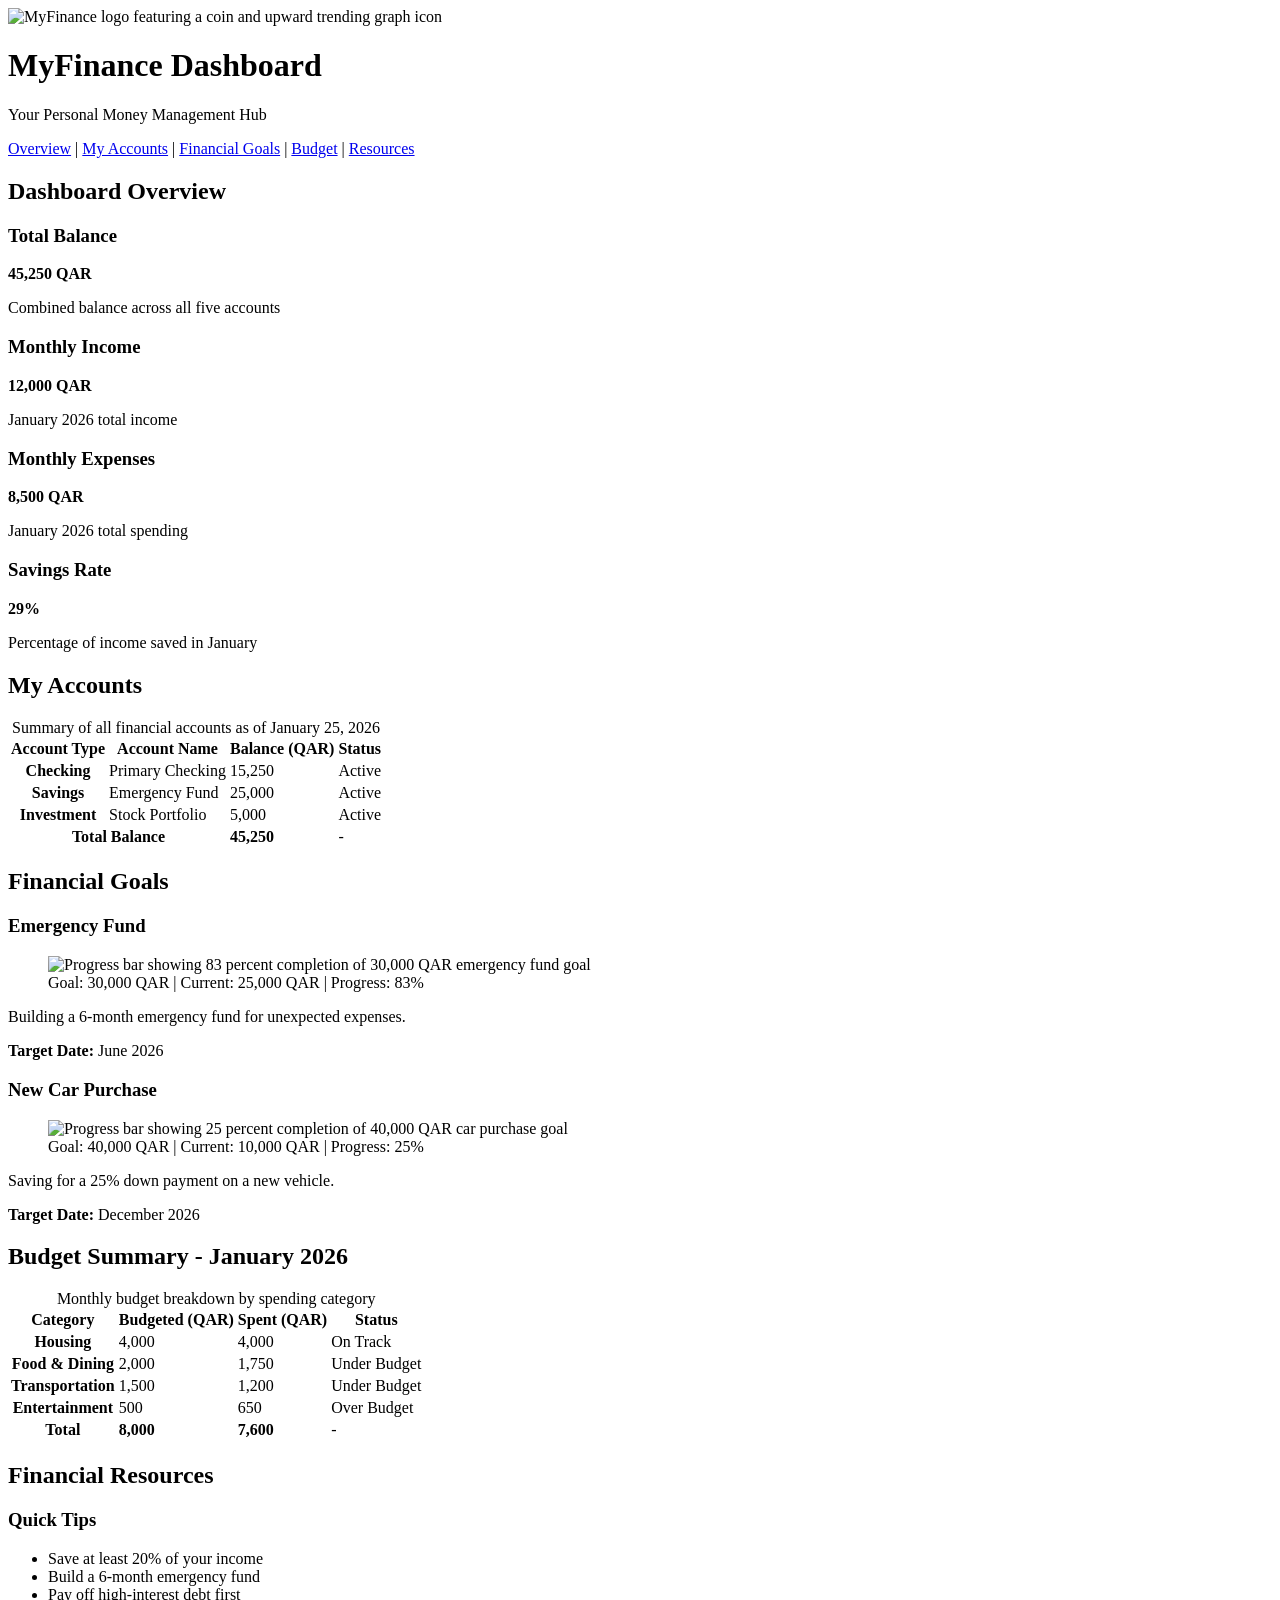
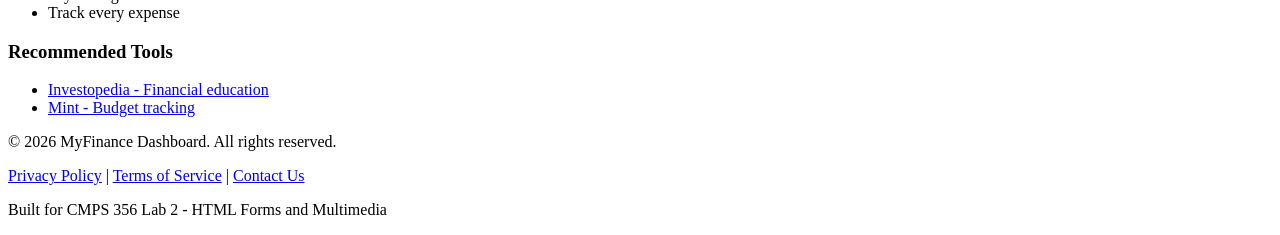
==== Lab Practice/Lab 2 HTML Forms and Multimedia/Tutorial/B52/Part-B/index.html @ aa527994 "b52" ====
<!DOCTYPE html>
<html lang="en">
<head>
    <meta charset="UTF-8">
    <meta name="viewport" content="width=device-width, initial-scale=1.0">
    <title>MyFinance Dashboard - Personal Money Management</title>
</head>
<body>
    <!-- Header Section -->
    <header>
        <img src="https://placehold.co/150x50/4CAF50/white?text=MyFinance&font=roboto"
             alt="MyFinance logo featuring a coin and upward trending graph icon"
             width="150">
        <h1>MyFinance Dashboard</h1>
        <p>Your Personal Money Management Hub</p>
    </header>

    <!-- Navigation Menu -->
    <!-- TODO: Add "Education" link to navigate to #education section -->
    <nav>
        <a href="#overview">Overview</a> |
        <a href="#accounts">My Accounts</a> |
        <a href="#goals">Financial Goals</a> |
        <a href="#budget">Budget</a> |
        <a href="#resources">Resources</a>
    </nav>

    <!-- Main Content Area -->
    <main>
        <!-- Section 1: Dashboard Overview (from Lab 1) -->
        <section id="overview">
            <h2>Dashboard Overview</h2>

            <article>
                <h3>Total Balance</h3>
                <p><strong>45,250 QAR</strong></p>
                <p>Combined balance across all five accounts</p>
            </article>

            <article>
                <h3>Monthly Income</h3>
                <p><strong>12,000 QAR</strong></p>
                <p>January 2026 total income</p>
            </article>

            <article>
                <h3>Monthly Expenses</h3>
                <p><strong>8,500 QAR</strong></p>
                <p>January 2026 total spending</p>
            </article>

            <article>
                <h3>Savings Rate</h3>
                <p><strong>29%</strong></p>
                <p>Percentage of income saved in January</p>
            </article>
        </section>

        <!-- Section 2: My Accounts (from Lab 1) -->
        <section id="accounts">
            <h2>My Accounts</h2>

            <table>
                <caption>Summary of all financial accounts as of January 25, 2026</caption>

                <thead>
                    <tr>
                        <th scope="col">Account Type</th>
                        <th scope="col">Account Name</th>
                        <th scope="col">Balance (QAR)</th>
                        <th scope="col">Status</th>
                    </tr>
                </thead>

                <tbody>
                    <tr>
                        <th scope="row">Checking</th>
                        <td>Primary Checking</td>
                        <td>15,250</td>
                        <td>Active</td>
                    </tr>
                    <tr>
                        <th scope="row">Savings</th>
                        <td>Emergency Fund</td>
                        <td>25,000</td>
                        <td>Active</td>
                    </tr>
                    <tr>
                        <th scope="row">Investment</th>
                        <td>Stock Portfolio</td>
                        <td>5,000</td>
                        <td>Active</td>
                    </tr>
                </tbody>

                <tfoot>
                    <tr>
                        <th scope="row" colspan="2">Total Balance</th>
                        <td><strong>45,250</strong></td>
                        <td>-</td>
                    </tr>
                </tfoot>
            </table>
        </section>

        <!-- Section 3: Financial Goals (from Lab 1) -->
        <section id="goals">
            <h2>Financial Goals</h2>

            <article>
                <h3>Emergency Fund</h3>
                <figure>
                    <img src="https://placehold.co/400x60/4CAF50/white?text=83%25+Complete&font=roboto"
                         alt="Progress bar showing 83 percent completion of 30,000 QAR emergency fund goal"
                         width="400">
                    <figcaption>Goal: 30,000 QAR | Current: 25,000 QAR | Progress: 83%</figcaption>
                </figure>
                <p>Building a 6-month emergency fund for unexpected expenses.</p>
                <p><strong>Target Date:</strong> June 2026</p>
            </article>

            <article>
                <h3>New Car Purchase</h3>
                <figure>
                    <img src="https://placehold.co/400x60/2196F3/white?text=25%25+Complete&font=roboto"
                         alt="Progress bar showing 25 percent completion of 40,000 QAR car purchase goal"
                         width="400">
                    <figcaption>Goal: 40,000 QAR | Current: 10,000 QAR | Progress: 25%</figcaption>
                </figure>
                <p>Saving for a 25% down payment on a new vehicle.</p>
                <p><strong>Target Date:</strong> December 2026</p>
            </article>
        </section>

        <!-- Section 4: Budget Summary (from Lab 1) -->
        <section id="budget">
            <h2>Budget Summary - January 2026</h2>

            <table>
                <caption>Monthly budget breakdown by spending category</caption>

                <thead>
                    <tr>
                        <th scope="col">Category</th>
                        <th scope="col">Budgeted (QAR)</th>
                        <th scope="col">Spent (QAR)</th>
                        <th scope="col">Status</th>
                    </tr>
                </thead>

                <tbody>
                    <tr>
                        <th scope="row">Housing</th>
                        <td>4,000</td>
                        <td>4,000</td>
                        <td>On Track</td>
                    </tr>
                    <tr>
                        <th scope="row">Food &amp; Dining</th>
                        <td>2,000</td>
                        <td>1,750</td>
                        <td>Under Budget</td>
                    </tr>
                    <tr>
                        <th scope="row">Transportation</th>
                        <td>1,500</td>
                        <td>1,200</td>
                        <td>Under Budget</td>
                    </tr>
                    <tr>
                        <th scope="row">Entertainment</th>
                        <td>500</td>
                        <td>650</td>
                        <td>Over Budget</td>
                    </tr>
                </tbody>

                <tfoot>
                    <tr>
                        <th scope="row">Total</th>
                        <td><strong>8,000</strong></td>
                        <td><strong>7,600</strong></td>
                        <td>-</td>
                    </tr>
                </tfoot>
            </table>
        </section>

        <!-- ============================================== -->
        <!-- NEW FOR LAB 2: Financial Education Section     -->
        <!-- ============================================== -->
        <!-- TODO: Create section id="education" with h2 "Financial Education" -->

        <!-- TODO: Article 1 - Video Tutorials (h3)
             Add at least 2 video elements with:
             - controls and width="100%"
             - poster image
             - <source> elements with type
             - Fallback content with download link
             - Wrapped in <figure> with <figcaption>

             Video 1: "Tutorial: Creating an Effective Budget"
             Video 2: "Tutorial: Setting and Achieving Savings Goals"

             Sample video: https://www.w3schools.com/html/mov_bbb.mp4
             Sample poster: https://placehold.co/400x225/1976D2/white?text=Video+Title
        -->

        <!-- TODO: Article 2 - Audio Financial Tips (h3)
             Add at least 2 audio elements with:
             - controls
             - <source> elements with type
             - Fallback content with download link
             - Wrapped in <figure> with <figcaption>

             Audio 1: "Daily Tip #1: Building Your Emergency Fund"
             Audio 2: "Daily Tip #2: The Importance of Budget Tracking"

             Sample audio: https://www.w3schools.com/html/horse.mp3
        -->


    </main>

    <!-- Resources Sidebar (from Lab 1) -->
    <aside id="resources">
        <h2>Financial Resources</h2>

        <section>
            <h3>Quick Tips</h3>
            <ul>
                <li>Save at least 20% of your income</li>
                <li>Build a 6-month emergency fund</li>
                <li>Pay off high-interest debt first</li>
                <li>Track every expense</li>
            </ul>
        </section>

        <section>
            <h3>Recommended Tools</h3>
            <ul>
                <li><a href="https://www.investopedia.com" target="_blank" rel="noopener noreferrer">
                    Investopedia - Financial education</a></li>
                <li><a href="https://www.mint.com" target="_blank" rel="noopener noreferrer">
                    Mint - Budget tracking</a></li>
            </ul>
        </section>
    </aside>

    <!-- Footer -->
    <footer>
        <p>&copy; 2026 MyFinance Dashboard. All rights reserved.</p>
        <p>
            <a href="#privacy">Privacy Policy</a> |
            <a href="#terms">Terms of Service</a> |
            <a href="mailto:info@myfinance.com">Contact Us</a>
        </p>
        <p>Built for CMPS 356 Lab 2 - HTML Forms and Multimedia</p>
    </footer>
</body>
</html>
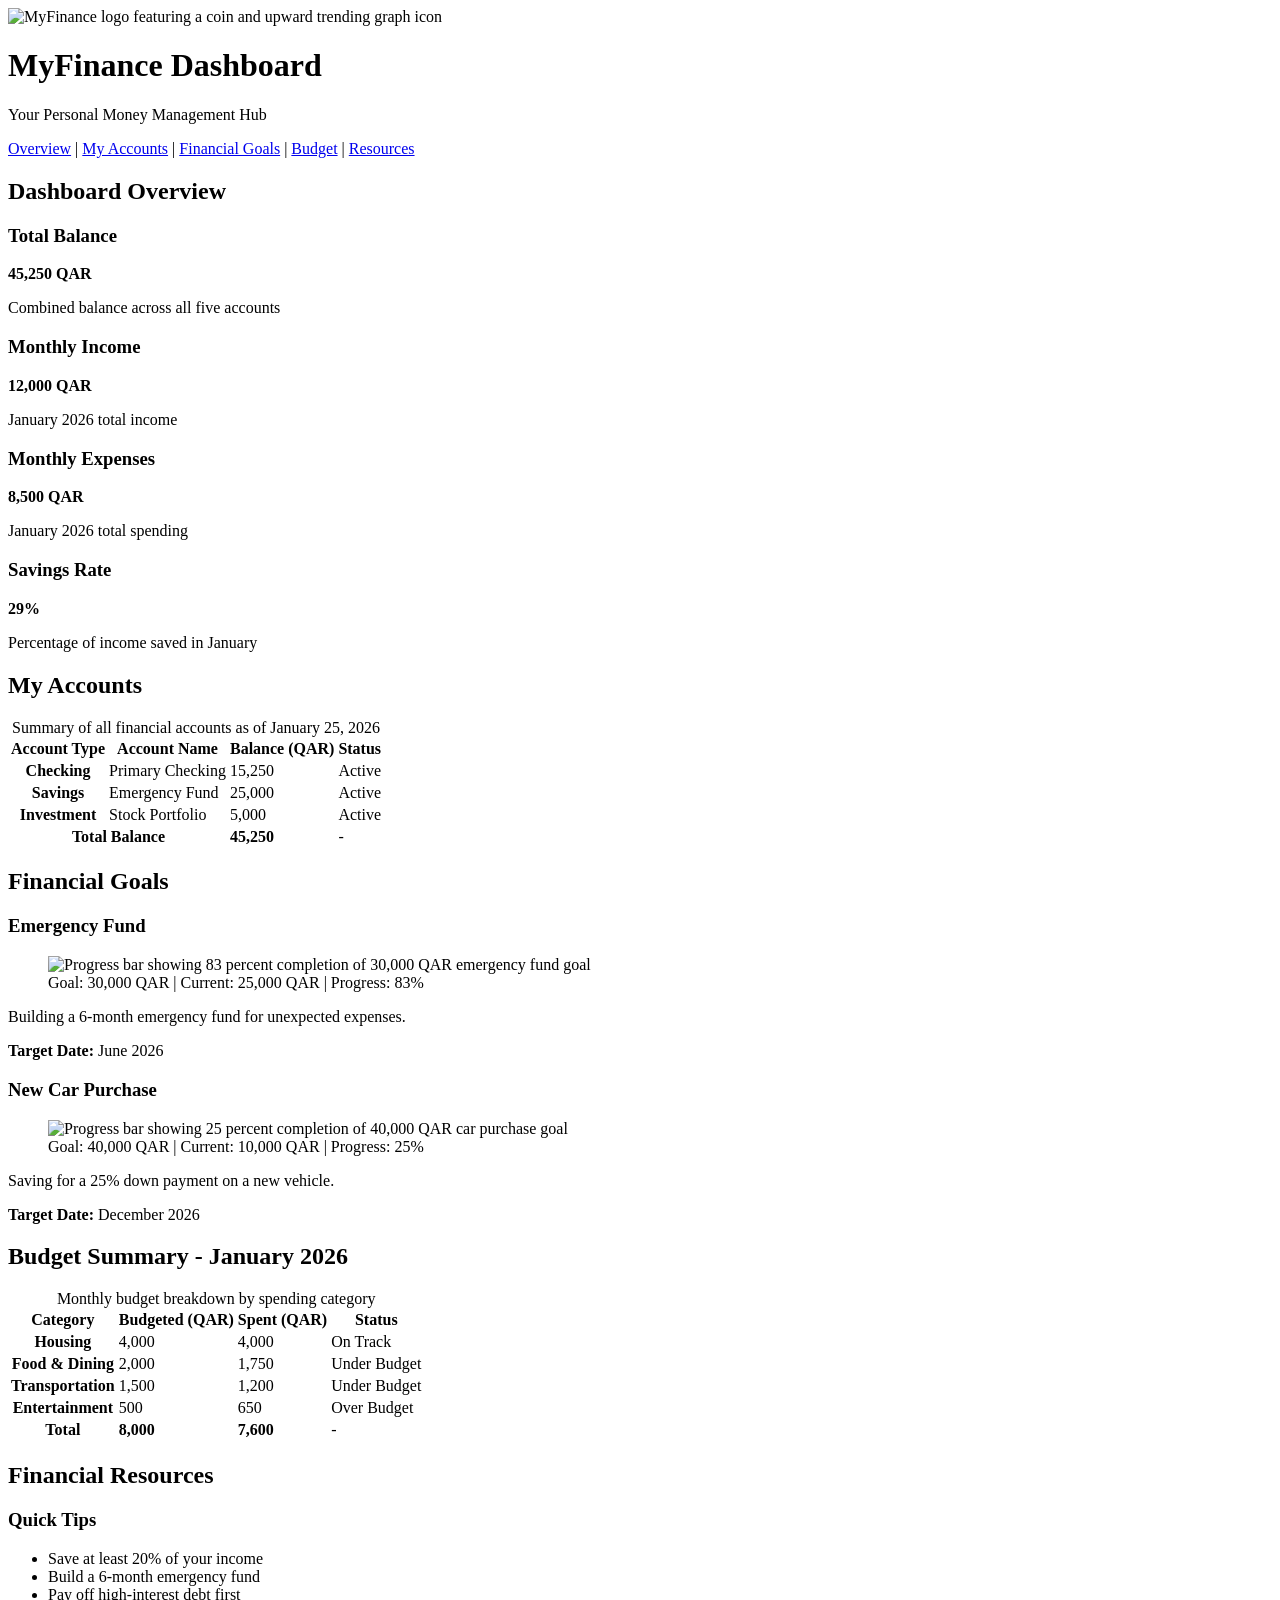
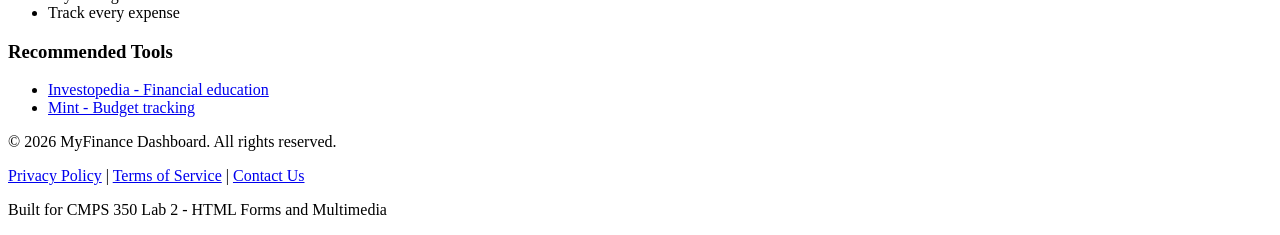
==== commit 162aaec9: "Lab updates" ====
--- a/Lab Practice/Lab 2 HTML Forms and Multimedia/Tutorial/B52/Part-B/index.html
+++ b/Lab Practice/Lab 2 HTML Forms and Multimedia/Tutorial/B52/Part-B/index.html
@@ -255,7 +255,7 @@
             <a href="#terms">Terms of Service</a> |
             <a href="mailto:info@myfinance.com">Contact Us</a>
         </p>
-        <p>Built for CMPS 356 Lab 2 - HTML Forms and Multimedia</p>
+        <p>Built for CMPS 350 Lab 2 - HTML Forms and Multimedia</p>
     </footer>
 </body>
 </html>
